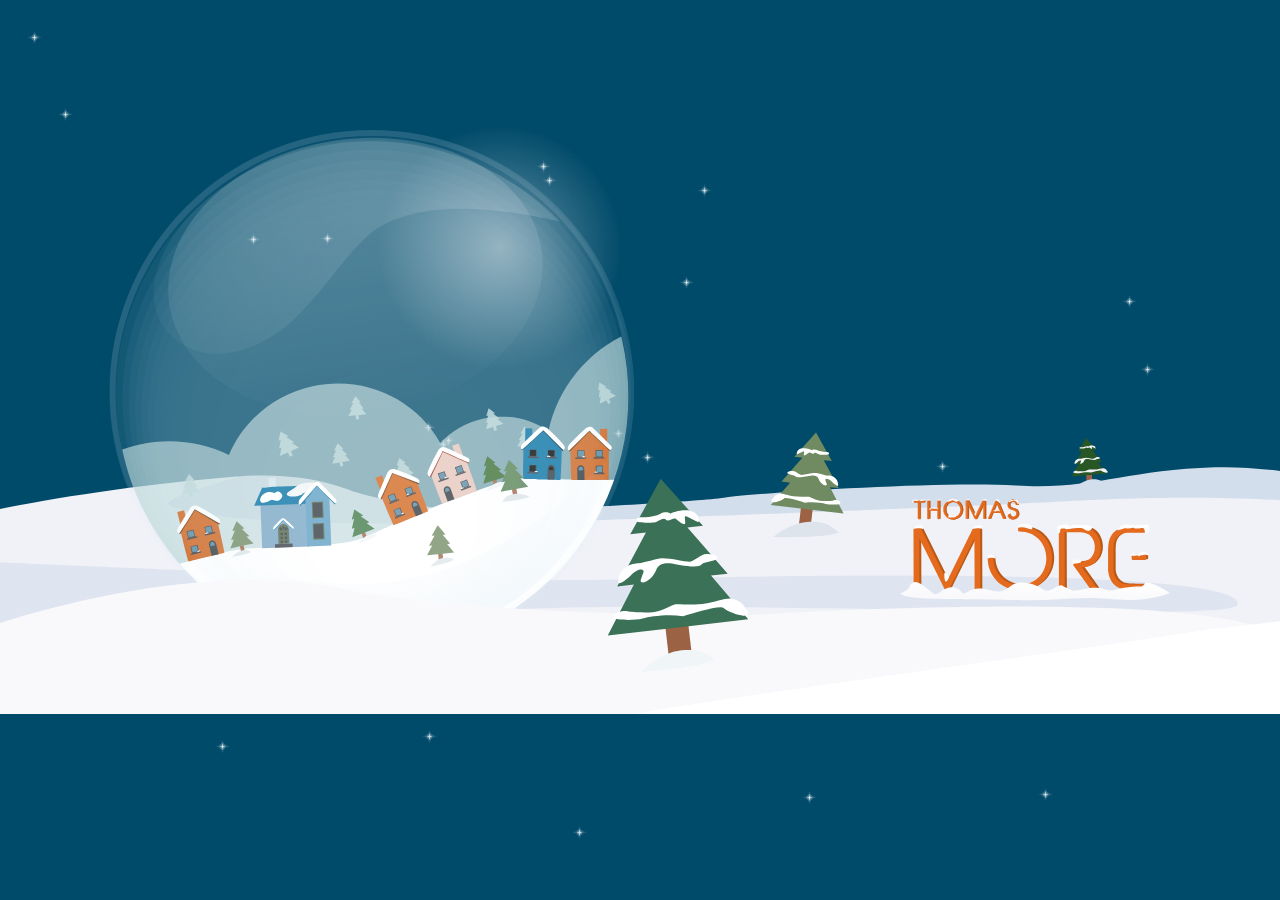
==== TM_ecard1/index.html @ 0018cf6d "added ecard." ====
<!doctype html>
<html lang="en">
<head>
	<meta charset="UTF-8">
	<title>Amazing Glitter Star Effect Using Pure CSS3:techumber</title>
	<link rel="stylesheet" href="style.css">
	<link rel="stylesheet" href="snow.css">
	<link rel="stylesheet" href="reset.css">
</head>
<body>
	<div id="ecard">
		<svg class="svg-snowglobe" viewBox="0 0 80 80" xmlns="http://www.w3.org/2000/svg">
  
		  <defs>
		    <clipPath id="globeClipPath">
		      <circle style = "background-color:green" cx="32" cy="31" r="40%"/>
		    </clipPath>
		  </defs>

		    <g class="group-snow" clip-path="url(#globeClipPath)">
      <circle class="snow" 
              cx="49.498" 
              cy="8.482" 
              r="0.6"
              />
      <circle class="snow" 
              cx="35.748" 
              y="2.783" 
              r="0.6"
              />
      <circle class="snow" 
              cx="21.001" 
              cy="4.728" 
              r="0.6"
              />
      <circle class="snow" 
              cx="28.25" 
              cy="2.783" 
              r="0.6"
              />
      <circle class="snow" 
              cx="42.997" 
              cy="4.728" 
              r="0.6"
              />
      <circle class="snow" 
              cx="14.502" 
              cy="8.482" 
              r="0.6"
              />
      <circle class="snow" 
              cx="9.194" 
              cy="13.793" 
              r="0.6"
              />
      <circle class="snow" 
              cx="54.806" 
              cy="13.793" 
              r="0.6"
              />
      <circle class="snow" 
              cx="34.806" 
              cy="6.793" 
              r="0.6"
              />
              
      <circle class="snow" 
              cx="22.102" 
              cy="9.793" 
              r="0.6"
              />
      <circle class="snow" 
              cx="47.125" 
              cy="2.793" 
              r="0.6"
              />                        
    </g>
  </svg>  
		<div id="landschap">
			
		</div>
		<div id="background">
			<figure class="star">
			</figure>
		</div>
	</div>
	
	<script type="text/javascript" src="loop.js"></script>
</body>
</html>
---- TM_ecard1/style.css ----
/*simple reset*/
html,
body
{
	max-height: 1000px;

}

div
{

	height: 100%;
	width: 100%;
}

#ecard{
	/*background-color: #004B6A;*/
	display: block;
	margin-left: auto;
	margin-right: auto;
}

#landschap
{
	position: fixed;
	background-image: url(landschap.svg);
	background-repeat: no-repeat;
	background-size: 100%;
	/*height: 100%;*/
	width: 100%;
	z-index: 4;
}

#background
{
	position: fixed;
	background: #004B6A;
	height: 100%;
	width: 100%;
	z-index: -900;
}

.star {
	display: block;
	position: absolute;
	background-image: url(ster.svg);
	background-size: 15px;
	background-repeat: no-repeat;
	top: 50%;
	left: 50%;
	width: 15px;
	height: 15px;
	/*background: #F6F6F6;*/
	overflow: hidden;
	z-index: 2;
	animation: glitter 4.5s linear 0s infinite normal;
	-webkit-animation: glitter 4.5s linear 0s infinite normal;
	-moz-animation: glitter 4.5s linear 0s infinite normal;
	-ms-animation: glitter 4.5s linear 0s infinite normal;
	-o-animation: glitter 4.5s linear 0s infinite normal;
}
/*.star-top,.star-bottom{
	position: relative;
	display: block;
}
.star-top:before , 
.star-top:after ,
.star-bottom:before ,
.star-bottom:after{
	content: "";
	width: 20px;
	height: 20px;
	background: #004B6A;
	border-radius: 50%;
	position: absolute;
}*/
/*CSS3 pseudo class for positioning curves*/
/*.star-top:before {
	top: -10px;
	left: -10px;
}
.star-top:after {
	bottom: -10px;
	left: 10px;
}
.star-bottom:before {
	top: 10px;
	left: -10px;
}
.star-bottom:after {
	top: 10px;
	left: 10px;
}*/
/*css3 keyframes for glittering effect*/
@-webkit-keyframes glitter {
	0%   { -webkit-transform: scale(1.0); opacity: 1; }
	25%  { -webkit-transform: scale(0.5); opacity: 0; }
	50%  { -webkit-transform: scale(1.0); opacity: 1; }
	75%  { -webkit-transform: scale(0.5); opacity: 0; }
	100% { -webkit-transform: scale(1.0); opacity: 1; }
}
@-moz-keyframes glitter {
	0%   { -moz-transform: scale(1.0); opacity: 1; }
	25%  { -moz-transform: scale(0.5); opacity: 0; }
	50%  { -moz-transform: scale(1.0); opacity: 1; }
	75%  { -moz-transform: scale(0.5); opacity: 0; }
	100% { -moz-transform: scale(1.0); opacity: 1; }
}
---- TM_ecard1/snow.css ----
html, body, svg { height: 100%; width: 100%; margin: 0; }


.svg-snowglobe
{
  z-index: 100;
  position: fixed;
  top: 25%;
  left: -15%;
}

.svg-snowglobe .snow { 
  fill: #ffffff; 
  fill-opacity: 0;
  
}

#globeClipPath > circle
{
  background-color: green;
}

.svg-snowglobe .snow { 
  -webkit-animation-name: snowfall;
  -webkit-animation-duration: 10s;
  -webkit-animation-iteration-count: infinite;
  -webkit-animation-timing-function: ease-in;
  
  -ms-animation-name: snowfall;
  -ms-animation-duration: 10s;
  -ms-animation-iteration-count: infinite;
  -ms-animation-timing-function: ease-in;

  animation-name: snowfall;
  animation-duration: 10s;
  animation-iteration-count: infinite;
  animation-timing-function: ease-in;
  
}

.svg-snowglobe .snow:nth-child(1) { 
  -webkit-animation-delay: 2s; 
  -ms-animation-delay: 2s; 
  animation-delay: 2s; 
}
.svg-snowglobe .snow:nth-child(2) { 
  -webkit-animation-delay: 4s; 
  -ms-animation-delay: 4s;
  animation-delay: 4s; 
  
}
.svg-snowglobe .snow:nth-child(3) { 
  -webkit-animation-delay: 6s; 
  -ms-animation-delay: 6s;
  animation-delay: 6s; 
}
.svg-snowglobe .snow:nth-child(4) { 
  -webkit-animation-delay: 8s; 
  -ms-animation-delay: 8s;
  animation-delay: 8s; 
}
.svg-snowglobe .snow:nth-child(5) { 
  -webkit-animation-delay: 10s;
  -ms-animation-delay: 10s;
  animation-delay: 10s;
}
.svg-snowglobe .snow:nth-child(6) { 
  -webkit-animation-delay: 12s;
  -ms-animation-delay: 12s;
  animation-delay: 12s;
}
.svg-snowglobe .snow:nth-child(7) { 
  -webkit-animation-delay: 14s;
  -ms-animation-delay: 14s;
  animation-delay: 14s;
}
.svg-snowglobe .snow:nth-child(8) { 
  -webkit-animation-delay: 16s; 
  -ms-animation-delay: 16s;
  animation-delay: 16s; 
}
.svg-snowglobe .snow:nth-child(9) { 
  -webkit-animation-delay: 18s;
  -ms-animation-delay: 18s;
  animation-delay: 18s;
}
.svg-snowglobe .snow:nth-child(10) { 
  -webkit-animation-delay: 20s;
  -ms-animation-delay: 20s;
  animation-delay: 20s;
}

.svg-snowglobe .snow:nth-child(11) { 
  -webkit-animation-delay: 20s;
  -ms-animation-delay: 20s;
  animation-delay: 20s;
}

.svg-snowglobe .snow:nth-child(12) { 
  -webkit-animation-delay: 20s;
  -ms-animation-delay: 20s;
  animation-delay: 20s;
}

.svg-snowglobe .snow:nth-child(13) { 
  -webkit-animation-delay: 20s;
  -ms-animation-delay: 20s;
  animation-delay: 20s;
}

@-webkit-keyframes snowfall { 
  0% { fill-opacity: 0; }
  25% { fill-opacity: 1; }
  50% { -webkit-transform: translateY(25px); fill-opacity: 0; }
  100% { fill-opacity: 0 }
}

@-ms-keyframes snowfall { 
  0% { fill-opacity: 0; }
  25% { fill-opacity: 1; }
  50% { -ms-transform: translateY(25px); fill-opacity: 0; }
  100% { fill-opacity: 0 }
}

@keyframes snowfall { 
  0% { fill-opacity: 0; }
  25% { fill-opacity: 1; }
  50% { transform: translateY(25px); fill-opacity: 0; }
  100% { fill-opacity: 0 }
}
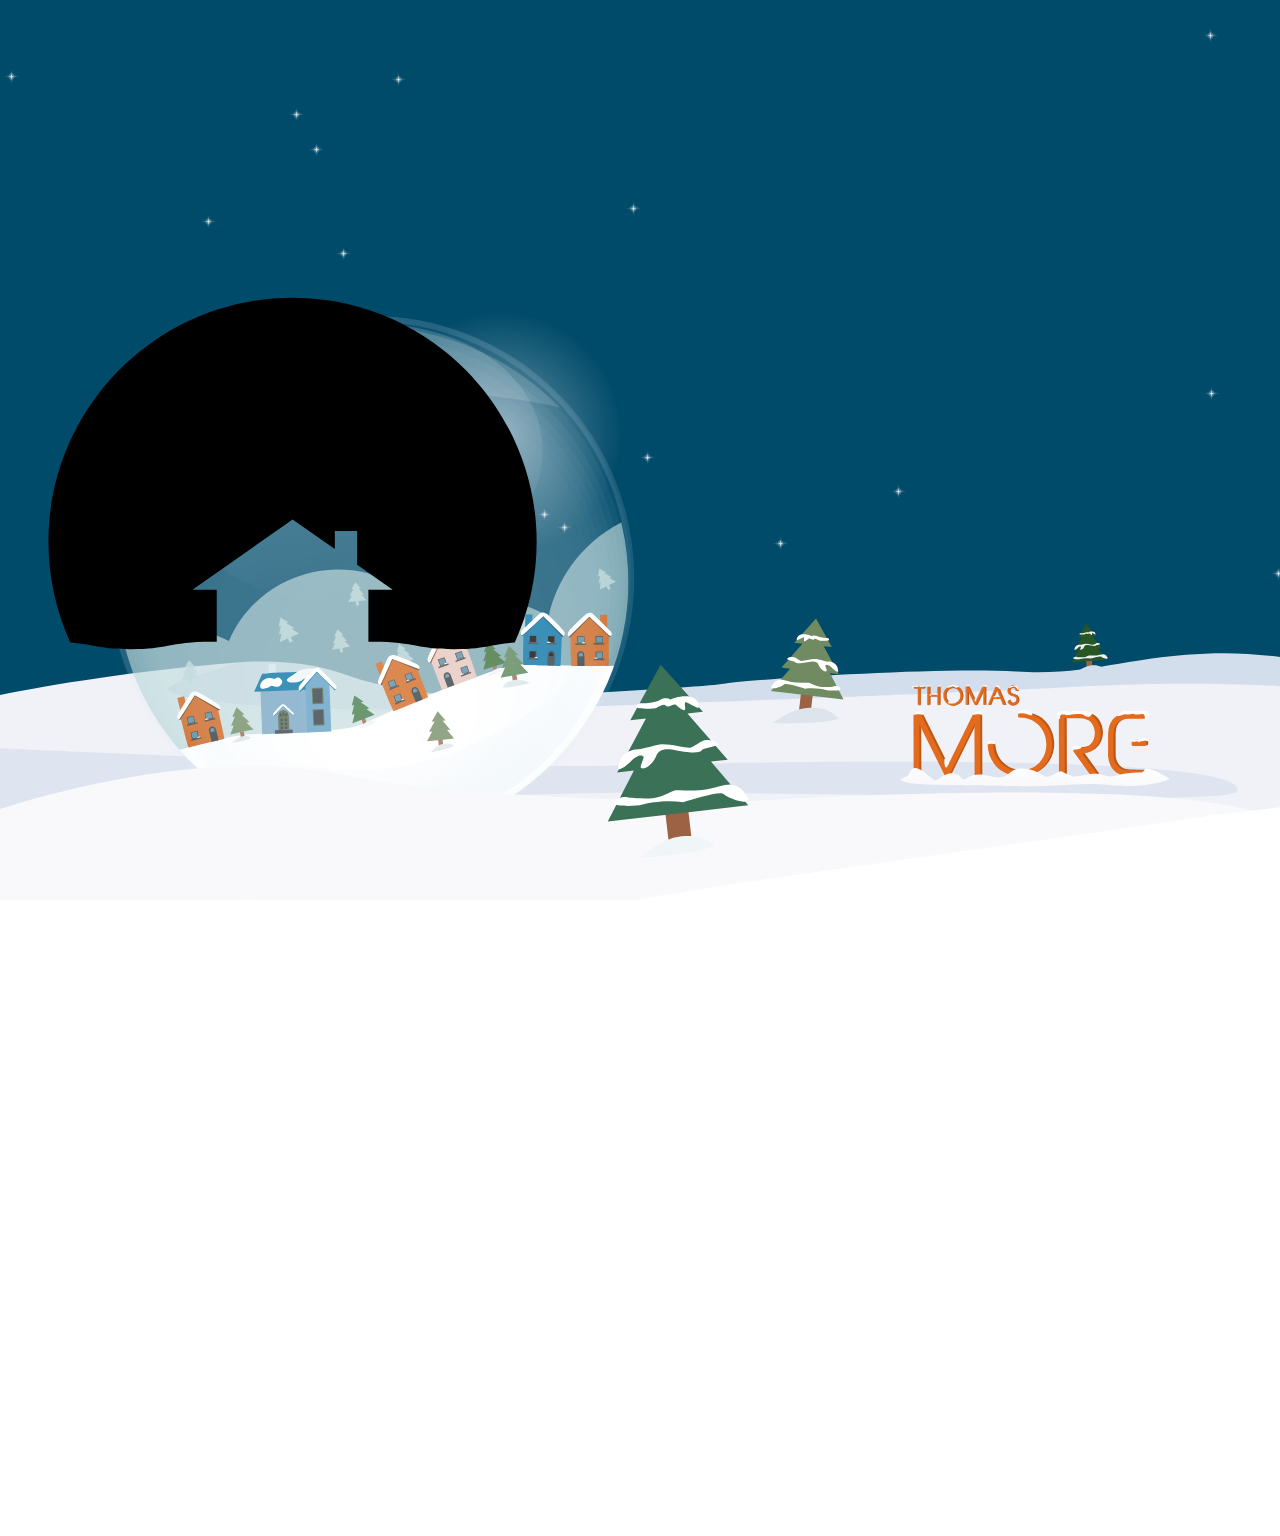
==== commit 4e59f70e: "info.txt" ====
--- a/TM_ecard1/index.html
+++ b/TM_ecard1/index.html
@@ -9,13 +9,19 @@
 </head>
 <body>
 	<div id="ecard">
-		<svg class="svg-snowglobe" viewBox="0 0 80 80" xmlns="http://www.w3.org/2000/svg">
+		<svg class="svg-snowglobe" viewBox="0 0 140 140" xmlns="http://www.w3.org/2000/svg">
   
 		  <defs>
 		    <clipPath id="globeClipPath">
-		      <circle style = "background-color:green" cx="32" cy="31" r="40%"/>
+		      <circle style = "background-color:green" cx="32" cy="31" r="20%"/>
 		    </clipPath>
 		  </defs>
+      
+      <path 
+        class="globe"
+        d="M31.99,4.571c14.729,0,26.707,11.976,26.707,26.698c0,3.861-0.846,7.587-2.398,11.009c-1.053,0.086-1.842,0.215-2.58,0.352c-1.043,0.195-2.035,0.375-4.066,0.375c-2.027,0-3.02-0.18-4.062-0.375c-1.176-0.215-2.387-0.441-4.785-0.441c-0.191,0-0.332,0.012-0.512,0.016v-5.695h2.656l-3.887-2.73v-3.7h-2.441v1.979l-4.619-3.245l-10.956,7.696h2.66v5.695c-0.195-0.004-0.353-0.016-0.562-0.016c-2.388,0-3.601,0.227-4.773,0.441c-1.042,0.195-2.031,0.375-4.054,0.375c-2.024,0-3.011-0.18-4.053-0.375c-0.735-0.137-1.523-0.266-2.571-0.352
+           c-1.548-3.422-2.395-7.156-2.395-11.009C5.298,16.547,17.271,4.571,31.99,4.571z"
+        />
 
 		    <g class="group-snow" clip-path="url(#globeClipPath)">
       <circle class="snow" 
--- a/TM_ecard1/style.css
+++ b/TM_ecard1/style.css
@@ -6,18 +6,12 @@
 
 }
 
-div
-{
-
-	height: 100%;
-	width: 100%;
-}
-
 #ecard{
 	/*background-color: #004B6A;*/
 	display: block;
 	margin-left: auto;
 	margin-right: auto;
+	position: relative;
 }
 
 #landschap
@@ -26,7 +20,8 @@
 	background-image: url(landschap.svg);
 	background-repeat: no-repeat;
 	background-size: 100%;
-	/*height: 100%;*/
+	background-position: bottom;
+	height: 100%;
 	width: 100%;
 	z-index: 4;
 }
--- a/TM_ecard1/snow.css
+++ b/TM_ecard1/snow.css
@@ -1,18 +1,23 @@
-html, body, svg { height: 100%; width: 100%; margin: 0; }
+
 
 
 .svg-snowglobe
 {
   z-index: 100;
-  position: fixed;
-  top: 25%;
-  left: -15%;
+  margin-top: 20%;
+  position: absolute;
 }
 
 .svg-snowglobe .snow { 
   fill: #ffffff; 
   fill-opacity: 0;
   
+}
+
+.globe
+{
+  position: absolute;
+  margin-top: 60%;
 }
 
 #globeClipPath > circle
